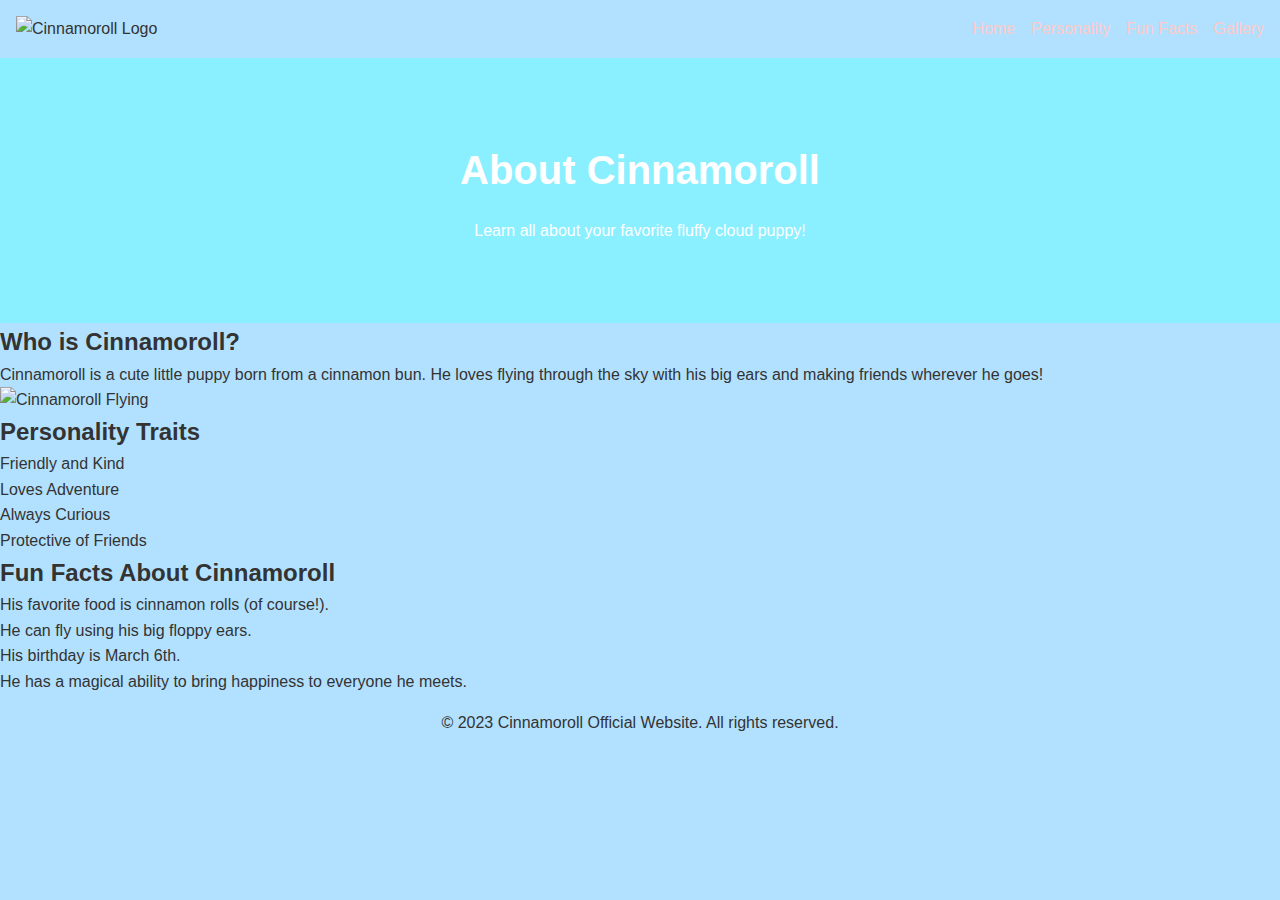
==== about.html @ 356b9289 "Create about.html" ====
<!DOCTYPE html>
<html lang="en">
<head>
  <meta charset="UTF-8">
  <meta name="viewport" content="width=device-width, initial-scale=1.0">
  <title>About Cinnamoroll - Official Website</title>
  <link rel="stylesheet" href="styles.css">
</head>
<body>
  <!-- Header Section -->
  <header>
    <div class="logo">
      <img src="https://i.imgur.com/your-cinnamoroll-logo.png" alt="Cinnamoroll Logo">
    </div>
    <nav>
      <ul>
        <li><a href="index.html">Home</a></li>
        <li><a href="#personality">Personality</a></li>
        <li><a href="#fun-facts">Fun Facts</a></li>
        <li><a href="#gallery">Gallery</a></li>
      </ul>
    </nav>
  </header>

  <!-- Hero Section -->
  <section class="hero">
    <h1>About Cinnamoroll </h1>
    <p>Learn all about your favorite fluffy cloud puppy!</p>
  </section>

  <!-- Introduction Section -->
  <section id="introduction" class="introduction">
    <h2>Who is Cinnamoroll?</h2>
    <p>Cinnamoroll is a cute little puppy born from a cinnamon bun. He loves flying through the sky with his big ears and making friends wherever he goes!</p>
    <img src="https://i.imgur.com/cinnamoroll-intro.jpg" alt="Cinnamoroll Flying">
  </section>

  <!-- Personality Section -->
  <section id="personality" class="personality">
    <h2>Personality Traits</h2>
    <ul>
      <li>Friendly and Kind</li>
      <li>Loves Adventure</li>
      <li>Always Curious</li>
      <li>Protective of Friends</li>
    </ul>
  </section>

  <!-- Fun Facts Section -->
  <section id="fun-facts" class="fun-facts">
    <h2>Fun Facts About Cinnamoroll</h2>
    <ol>
      <li>His favorite food is cinnamon rolls (of course!).</li>
      <li>He can fly using his big floppy ears.</li>
      <li>His birthday is March 6th.</li>
      <li>He has a magical ability to bring happiness to everyone he meets.</li>
    </ol>
  </section>

 

  <!-- Footer -->
  <footer>
    <p>&copy; 2023 Cinnamoroll Official Website. All rights reserved.</p>
  </footer>

  <script src="script.js"></script>
</body>
</html>
---- styles.css ----
/* General Styles */
* {
  margin: 0;
  padding: 0;
  box-sizing: border-box;
}

body {
  font-family: 'lucida handwriting', cursive, sans-serif;
  background-color: #b2e1ff; /* Pastel blue background for the entire page */
  color: #333;
  line-height: 1.6;
}

a {
  text-decoration: none;
  color: #ffc5dd; /* Keeping the pink accent for contrast */
}

header {
  display: flex;
  justify-content: space-between;
  align-items: center;
  padding: 1rem;
  background-color: #EEF1E6/* General Styles */
* {
  margin: 0;
  padding: 0;
  box-sizing: border-box;
}

body {
  font-family: 'Comic Sans MS', cursive, sans-serif;
  background-color: #b3e5fc; /* Pastel blue background for the entire page */
  color: #333;
  line-height: 1.6;
}

a {
  text-decoration: none;
  color: #fec9c9; /* Keeping the pink accent for contrast */
}

header {
  display: flex;
  justify-content: space-between;
  align-items: center;
  padding: 1rem;
  background-color: #eef1e6; /* Slightly darker pastel blue for the header */
}

header .logo img {
  width: 100px;
}

nav ul {
  list-style: none;
  display: flex;
  gap: 1rem;
}

.hero {
  text-align: center;
  padding: 5rem 1rem;
  background: url('https://i.imgur.com/cloud-background.jpg') no-repeat center center/cover;
  background-color: #c5f9ff; /* Fallback pastel blue if image doesn't load */
  color: white;
}

.hero h1 {
  font-size: 2.5rem;
  margin-bottom: 1rem;
}

.hero button {
  background-color: #ffc5dd; /* Pink button for contrast */
  color: white;
  border: none;
  padding: 0.75rem 1.5rem;
  cursor: pointer;
  border-radius: 5px;
  margin-top: 2rem; /* Gap above the button */
}

.about, .gallery, .shop, .contact {
  padding: 2rem;
  text-align: center;
  background-color: #e3f2fd; /* Lighter pastel blue for sections */
}

.gallery .image-grid {
  display: grid;
  grid-template-columns: repeat(auto-fit, minmax(200px, 1fr));
  gap: 1rem;
  margin-top: 1rem;
}

.gallery img {
  width: 100%;
  border-radius: 10px;
  box-shadow: 0 4px 6px rgba(0, 0, 0, 0.1);
}

.shop button, .contact button {
  background-color: #ff69b4; /* Pink buttons for contrast */
  color: white;
  border: none;
  padding: 0.75rem 1.5rem;
  cursor: pointer;
  border-radius: 5px;
  margin-top: 2rem; /* Gap above the button */
}

.contact form {
  display: flex;
  flex-direction: column;
  gap: 1rem;
  max-width: 500px;
  margin: 0 auto;
}

.contact input, .contact textarea {
  padding: 0.75rem;
  border: 1px solid #ddd;
  border-radius: 5px;
}

footer {
  text-align: center;
  padding: 1rem;
  background-color: #87ceeb; /* Slightly darker pastel blue for the footer */
  color: #333;
}; /* Slightly darker pastel blue for the header */
}

header .logo img {
  width: 100px;
}

nav ul {
  list-style: none;
  display: flex;
  gap: 1rem;
}

.hero {
  text-align: center;
  padding: 5rem 1rem;
  background: url('https://i.imgur.com/cloud-background.jpg') no-repeat center center/cover;
  background-color: #8aefff; /* Fallback pastel blue if image doesn't load */
  color: white;
}

.hero h1 {
  font-size: 2.5rem;
  margin-bottom: 1rem;
}

.hero button {
  background-color: #ffc5dd; /* Pink button for contrast */
  color: white;
  border: none;
  padding: 0.75rem 1.5rem;
  cursor: pointer;
  border-radius: 5px;
  margin-top: 2rem; /* Gap above the button */
}

.about, .gallery, .shop, .contact {
  padding: 2rem;
  text-align: center;
  background-color: #b2f7ff; /* Lighter pastel blue for sections */
}

.gallery .image-grid {
  display: grid;
  grid-template-columns: repeat(auto-fit, minmax(200px, 1fr));
  gap: 1rem;
  margin-top: 1rem;
}

.gallery img {
  width: 100%;
  border-radius: 10px;
  box-shadow: 0 4px 6px rgba(0, 0, 0, 0.1);
}

.shop button, .contact button {
  background-color: #ff69b4; /* Pink buttons for contrast */
  color: white;
  border: none;
  padding: 0.75rem 1.5rem;
  cursor: pointer;
  border-radius: 5px;
  margin-top: 2rem; /* Gap above the button */
}

.contact form {
  display: flex;
  flex-direction: column;
  gap: 1rem;
  max-width: 500px;
  margin: 0 auto;
}

.contact input, .contact textarea {
  padding: 0.75rem;
  border: 1px solid #ddd;
  border-radius: 5px;
}

footer {
  text-align: center;
  padding: 1rem;
  background-color: #b2e1ff; /* Slightly darker pastel blue for the footer */
  color: #333;
}
/* Hero Section Button */
.hero button {
  background-color: #feb7cc;
  color: white;
  border: none;
  padding: 0.75rem 1.5rem;
  cursor: pointer;
  border-radius: 5px;
  margin-top: 2rem; /* Increased gap above the button */
  font-family: 'garamond', cursive, sans-serif;
}

/* Shop Section Button */
.shop button {
  background-color: #feb7cc;
  color: white;
  border: none;
  padding: 0.75rem 1.5rem;
  cursor: pointer;
  border-radius: 5px;
  margin-top: 2rem; /* Increased gap above the button */
  font-family: 'garamond', cursive, sans-serif;
}

/* Contact Section Submit Button */
.contact button {
  background-color: #feb7cc;
  color: white;
  border: none;
  padding: 0.75rem 1.5rem;
  cursor: pointer;
  border-radius: 5px;
  margin-top: 1.5rem; /* Slightly smaller gap for the form submit button */
  font-family: 'garamond', cursive, sans-serif;
}

/* Birthday Section */
.birthday {
  text-align: center;
  padding: 2rem;
  background-color: #ceedff; /* Light pastel blue */
  color: #333;
}

.birthday h2 {
  font-size: 2rem;
  margin-bottom: 1rem;
}

.birthday-form {
  display: flex;
  flex-direction: column;
  align-items: center;
  gap: 1rem;
  margin-top: 1rem;
}

.birthday-form label {
  font-size: 1rem;
}

.birthday-form input[type="date"] {
  padding: 0.5rem;
  border: 1px solid #ddd;
  border-radius: 5px;
  width: 200px;
}

.birthday-form button {
  background-color: #feb7cc; /* Pink button for contrast */
  color: white;
  border: none;
  padding: 0.75rem 1.5rem;
  cursor: pointer;
  border-radius: 5px;
  font-family: 'garamond', cursive, sans-serif;
}

#birthday-message {
  margin-top: 1rem;
  font-size: 1.2rem;
  color: #ff69b4; /* Highlighted message */
}
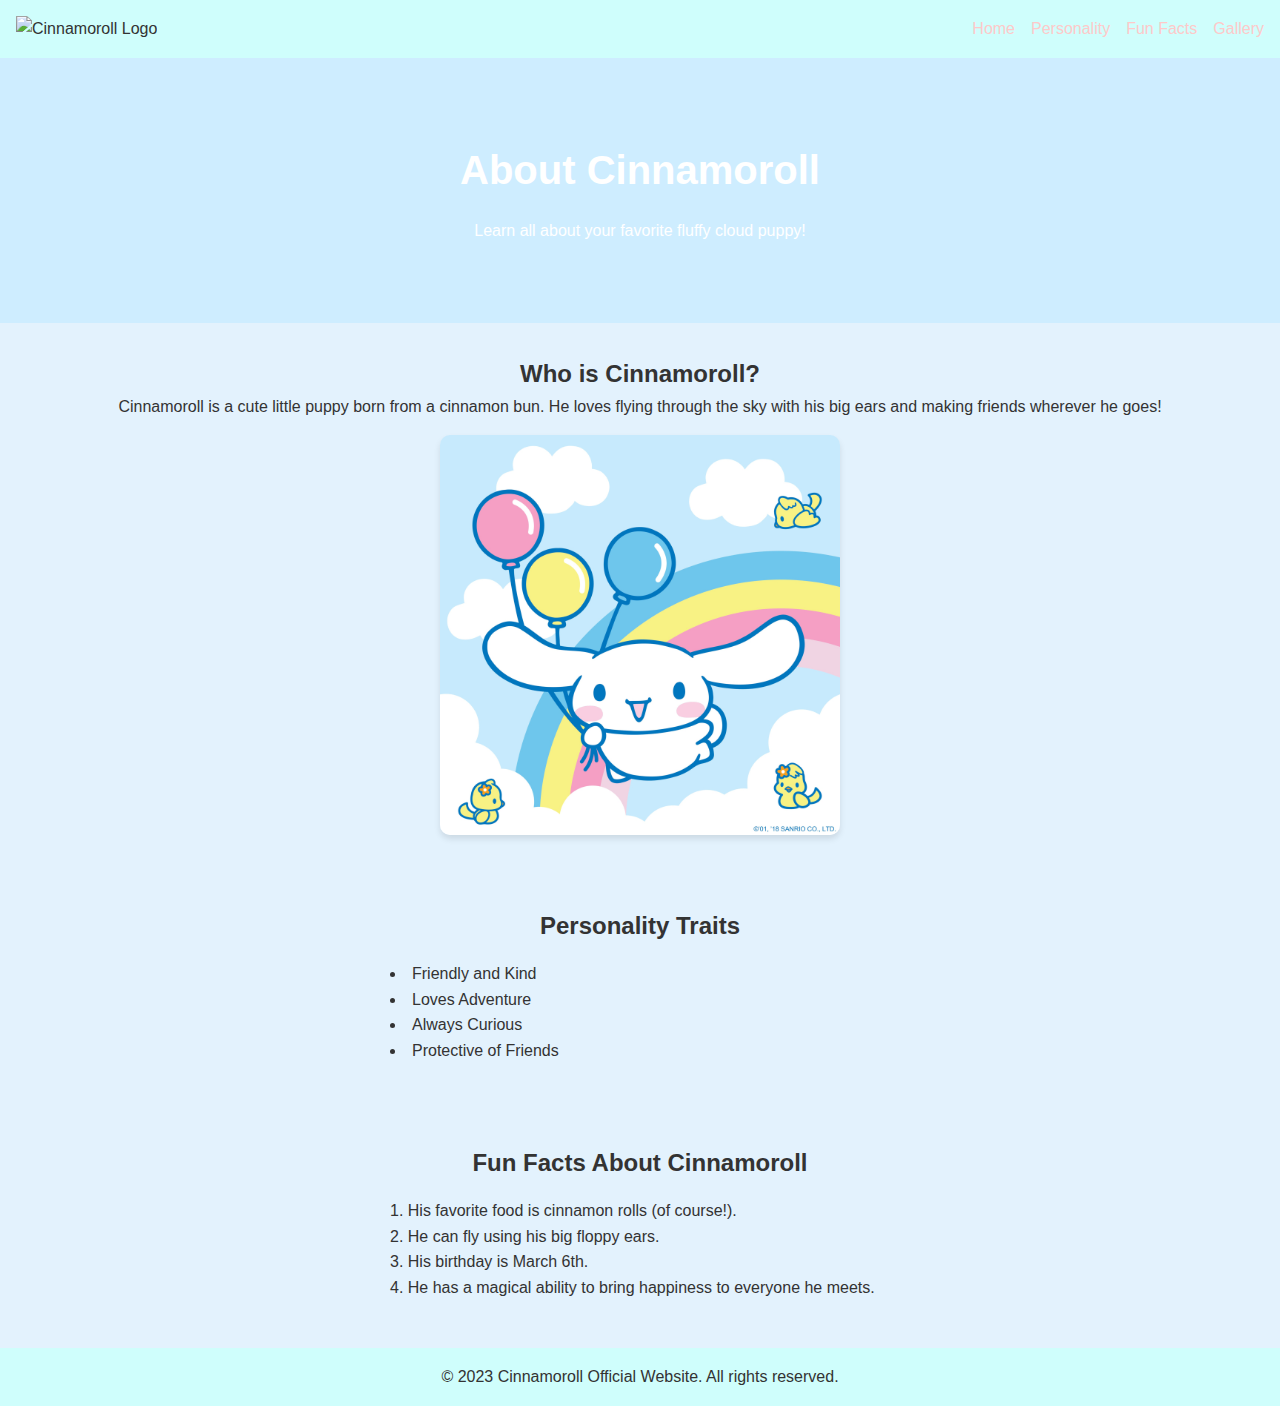
==== commit c00794e0: "Update about.html" ====
--- a/about.html
+++ b/about.html
@@ -32,7 +32,7 @@
   <section id="introduction" class="introduction">
     <h2>Who is Cinnamoroll?</h2>
     <p>Cinnamoroll is a cute little puppy born from a cinnamon bun. He loves flying through the sky with his big ears and making friends wherever he goes!</p>
-    <img src="https://i.imgur.com/cinnamoroll-intro.jpg" alt="Cinnamoroll Flying">
+    <img src="flying cinnamoroll.jpeg" alt="Cinnamoroll Flying">
   </section>
 
   <!-- Personality Section -->
--- a/styles.css
+++ b/styles.css
@@ -298,3 +298,80 @@
   font-size: 1.2rem;
   color: #ff69b4; /* Highlighted message */
 }
+
+/* General Styles */
+* {
+  margin: 0;
+  padding: 0;
+  box-sizing: border-box;
+}
+
+body {
+  font-family: 'Lucida Handwriting', cursive, sans-serif;
+  background-color: #ceedff; /* Pastel blue background */
+  color: #333;
+  line-height: 1.6;
+}
+
+a {
+  text-decoration: none;
+  color: #ffcaca;
+}
+
+header {
+  display: flex;
+  justify-content: space-between;
+  align-items: center;
+  padding: 1rem;
+  background-color: #cffefc; /* Slightly darker pastel blue */
+}
+
+header .logo img {
+  width: 100px;
+}
+
+nav ul {
+  list-style: none;
+  display: flex;
+  gap: 1rem;
+}
+
+.hero {
+  text-align: center;
+  padding: 5rem 1rem;
+  background: url('https://i.imgur.com/cloud-background.jpg') no-repeat center center/cover;
+  color: white;
+}
+
+.hero h1 {
+  font-size: 2.5rem;
+  margin-bottom: 1rem;
+}
+
+.introduction, .personality, .fun-facts, .gallery {
+  padding: 2rem;
+  text-align: center;
+  background-color: #e3f2fd; /* Lighter pastel blue */
+}
+
+.introduction img {
+  width: 100%;
+  max-width: 400px;
+  margin-top: 1rem;
+  border-radius: 10px;
+  box-shadow: 0 4px 6px rgba(0, 0, 0, 0.1);
+}
+
+.personality ul, .fun-facts ol {
+  list-style-position: inside;
+  text-align: left;
+  margin: 1rem auto;
+  max-width: 500px;
+}
+
+footer {
+  text-align: center;
+  padding: 1rem;
+  background-color: #cffefc; /* Slightly darker pastel blue */
+  color: #333;
+}
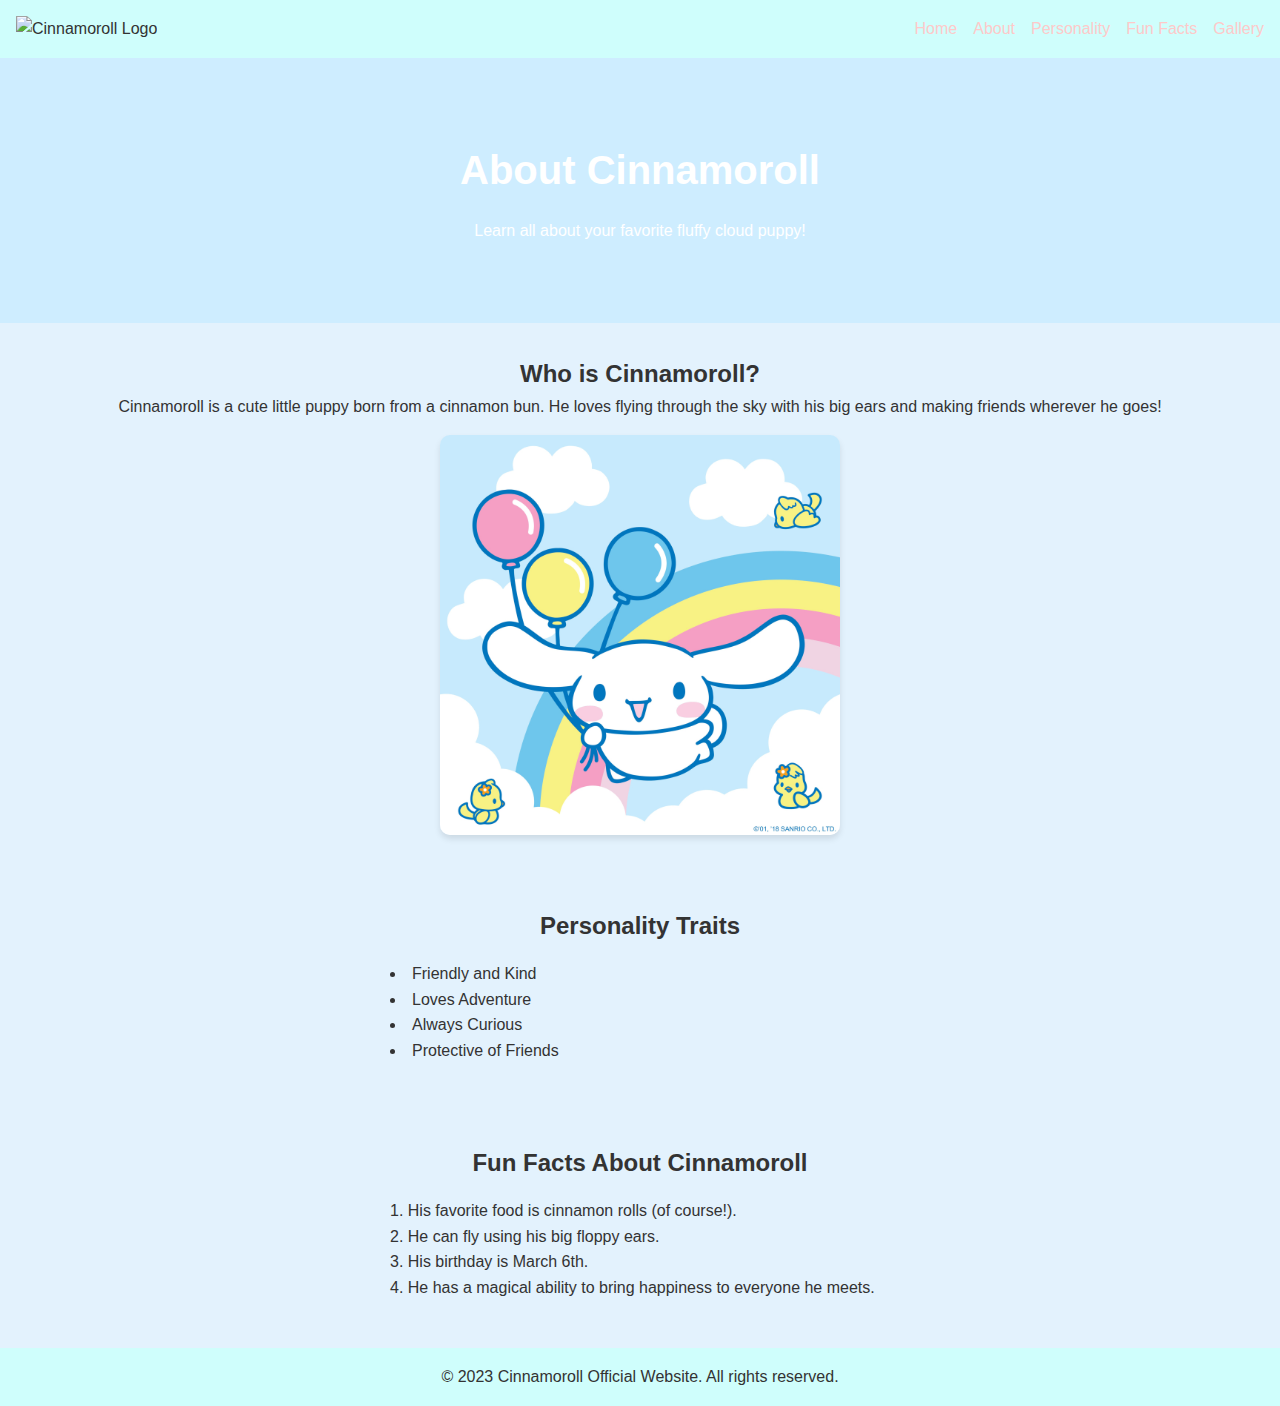
==== commit 6c35a541: "Update about.html" ====
--- a/about.html
+++ b/about.html
@@ -15,6 +15,7 @@
     <nav>
       <ul>
         <li><a href="index.html">Home</a></li>
+        <li><a href="about.html">About</a></li>
         <li><a href="#personality">Personality</a></li>
         <li><a href="#fun-facts">Fun Facts</a></li>
         <li><a href="#gallery">Gallery</a></li>
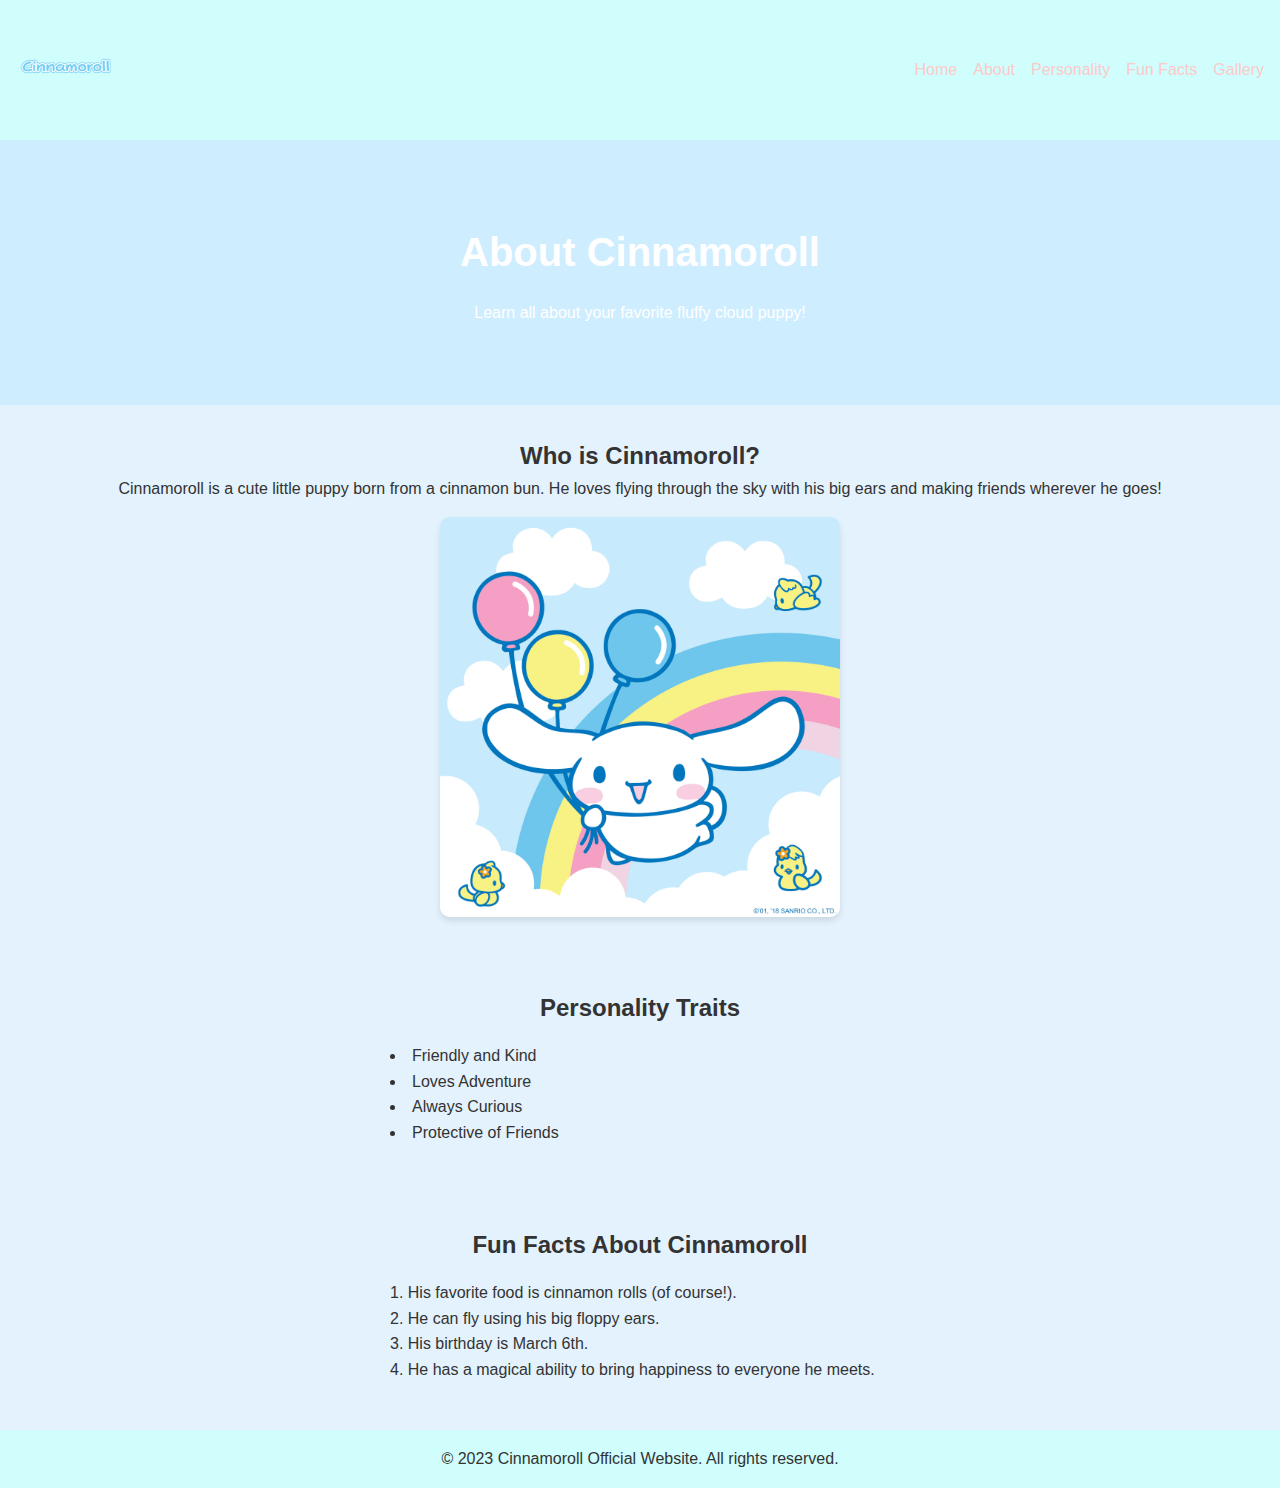
==== commit b0e7b476: "Update about.html" ====
--- a/about.html
+++ b/about.html
@@ -10,7 +10,7 @@
   <!-- Header Section -->
   <header>
     <div class="logo">
-      <img src="https://i.imgur.com/your-cinnamoroll-logo.png" alt="Cinnamoroll Logo">
+      <img src="cinna.png" alt="Cinnamoroll Logo">
     </div>
     <nav>
       <ul>
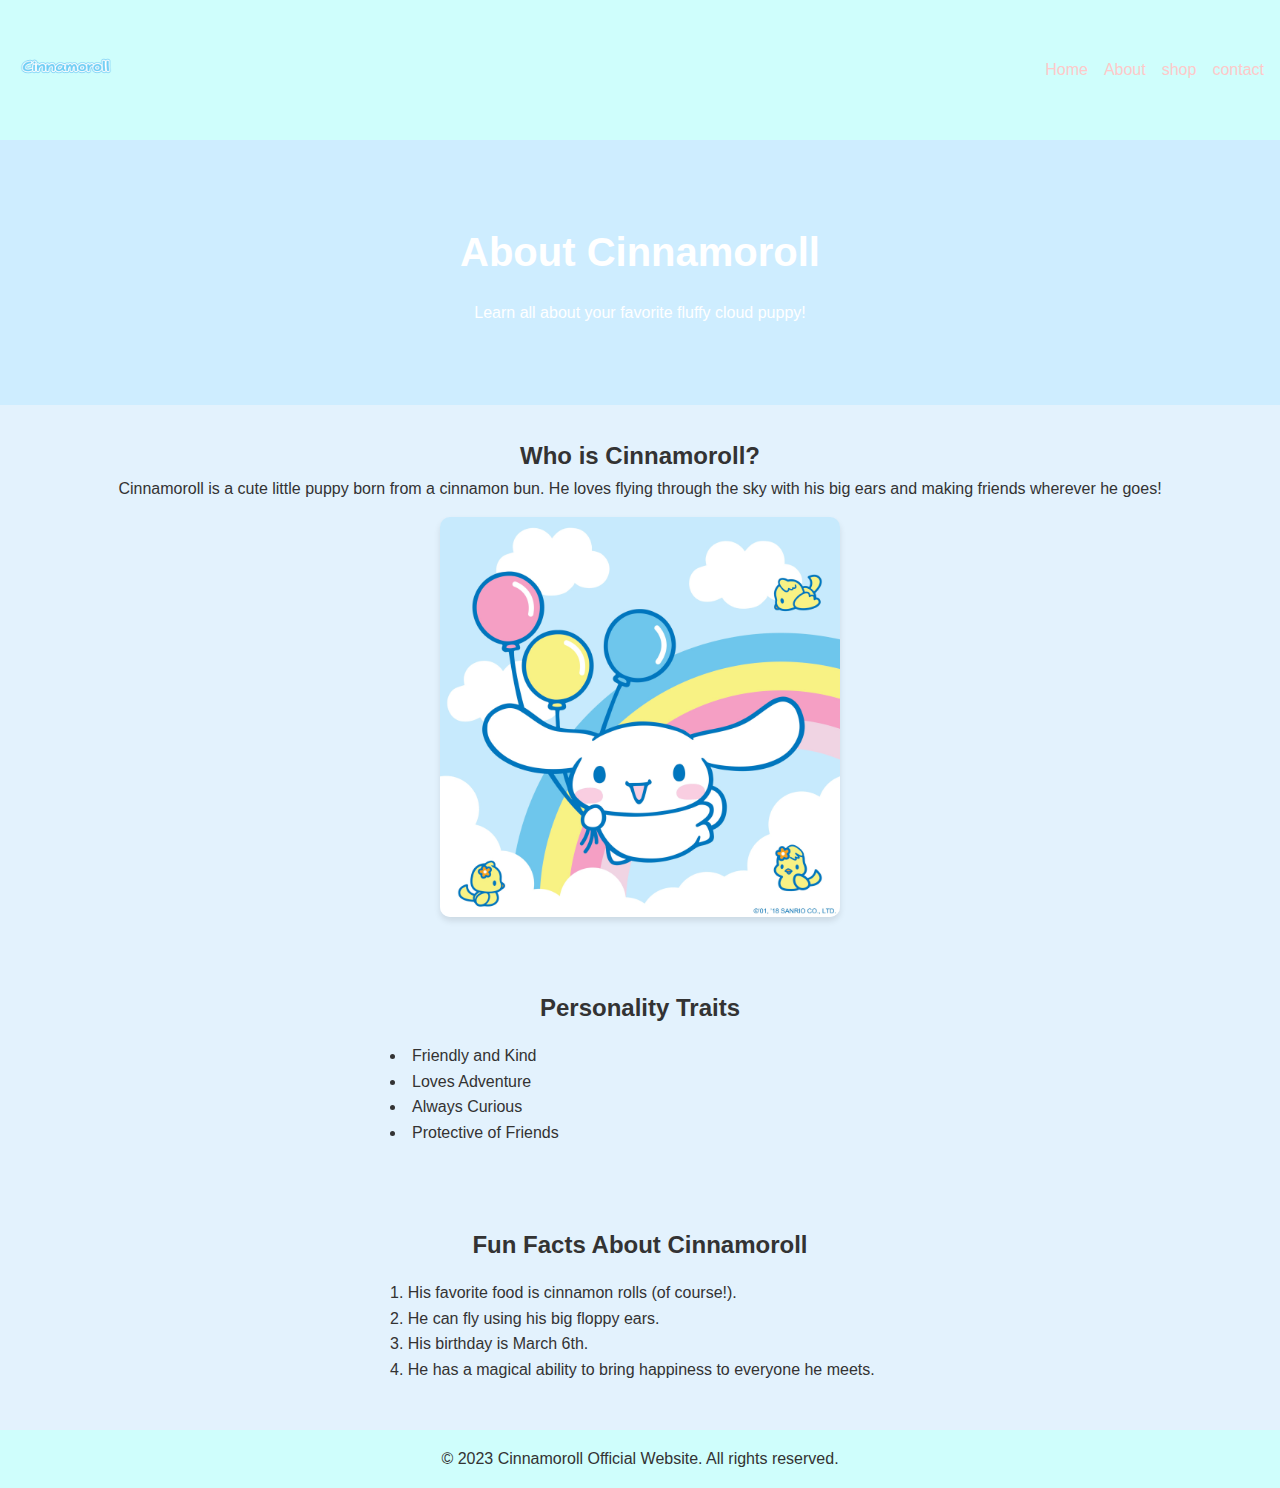
==== commit d6f7da3e: "Update about.html" ====
--- a/about.html
+++ b/about.html
@@ -16,9 +16,9 @@
       <ul>
         <li><a href="index.html">Home</a></li>
         <li><a href="about.html">About</a></li>
-        <li><a href="#personality">Personality</a></li>
-        <li><a href="#fun-facts">Fun Facts</a></li>
-        <li><a href="#gallery">Gallery</a></li>
+        <li><a href="shop.html">shop</a></li>
+        <li><a href="contact.html">contact</a></li>
+        
       </ul>
     </nav>
   </header>
